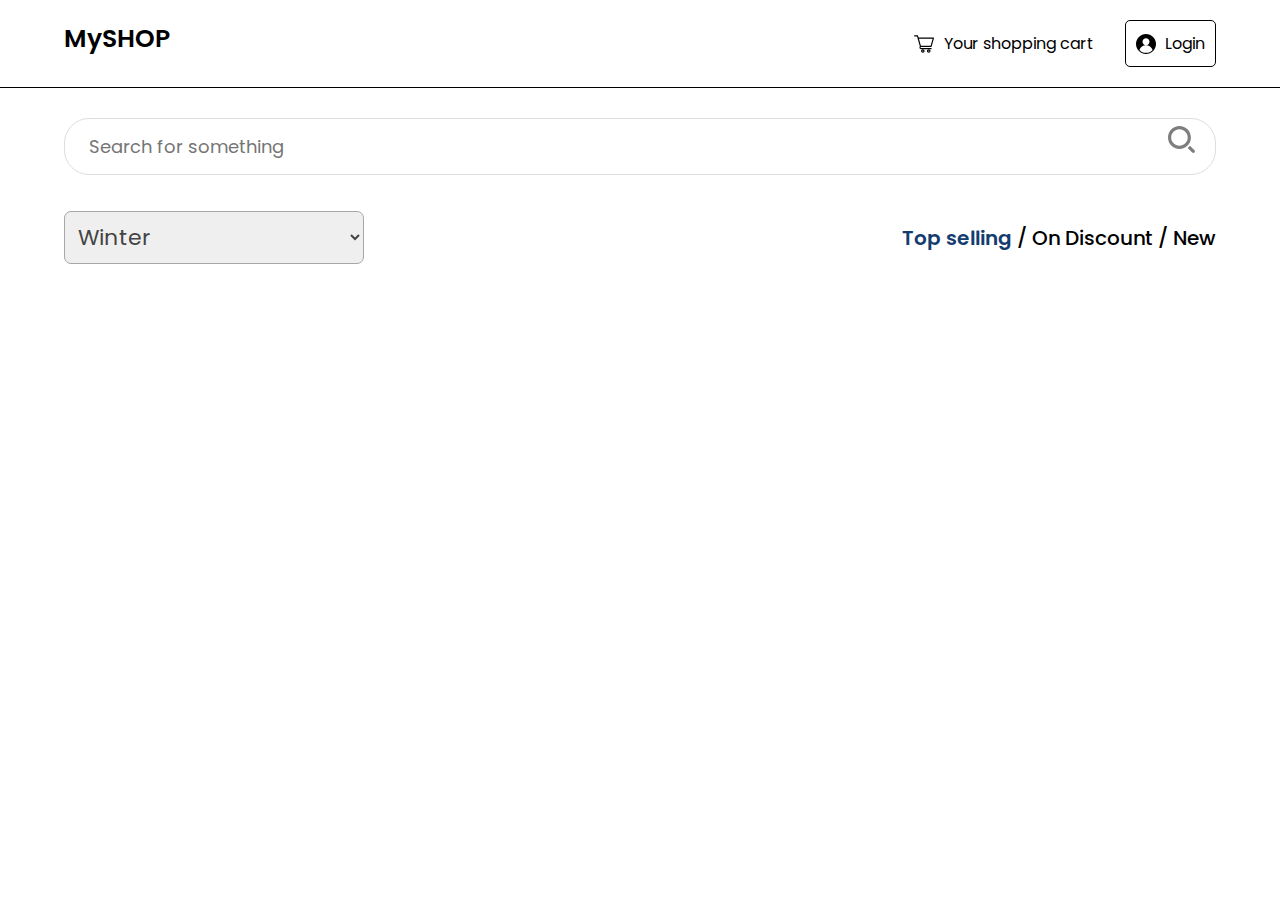
==== index.html @ aa4a6059 "First version" ====
<!DOCTYPE html>
<html lang="en">
<head>
    <meta charset="UTF-8">
    <meta name="viewport" content="width=device-width, initial-scale=1.0">
    <title>Ecommerce</title>
    <link rel="stylesheet" href="css/style.css">
</head>
<body>
<div class="header">

    <div class="size">


        <div class="header_wrapper">


    <div class="logo">MySHOP</div>
    <div class="top_menu">
        <div class="my_cart"><img class="shop_icon" src="icons/shopping-cart.svg" alt=""> Your shopping cart</div>
        <div class="login_btn"><img src="icons/user.svg" alt=""> Login</div>
    </div>


</div>

    </div>

    </div>
</div>




<div class="search_section">
    <div class="size">

                <div class="search_box">
                    <input class="search_input" type="text" placeholder="Search for something">
                    <div class="search_icon"><img src="icons/search.svg" alt=""></div>
                </div>
    </div>
</div>





<div class="filter_section">
    <div class="size">
            <div class="f_s_wrapper">

            <div class="cat_options">
                <select class="options">
                    <option value="volvo">Winter</option>
                    <option value="saab">Autumn</option>
                    <option value="vw">Summer</option>
                </select>
            </div>
            <div class="filters"><span class="clicked">Top selling</span> / On Discount / New</div>

            </div>

    </div>
</div>











</body>
</html>
---- css/style.css ----
@import url('https://fonts.googleapis.com/css2?family=Poppins:ital,wght@0,100;0,200;0,300;0,400;0,500;0,600;0,700;0,800;1,100;1,200;1,300;1,400;1,500;1,600&family=Roboto&display=swap');

* {

font-family: 'Poppins', sans-serif;

}


body {
    font-family: 'Poppins', sans-serif;
    margin:0;
    padding: 0;
}

.header {display: flex;justify-content: space-between;padding-top: 20px;padding-bottom: 20px;border-bottom: 1px solid #000;background: #fff;}
.header_wrapper {
    display: flex;
    justify-content: space-between;
}
.logo {font-weight: 600;font-size: 25px;}


.top_menu {width: 302px;display: flex;justify-content: space-between;}

.my_cart {display: flex;align-items: center;}

.login_btn {display: flex;align-items: center;padding: 10px;border: 1px solid #000;border-radius: 5px;}

.my_cart img {height: 20px;margin-right: 10px;}

.login_btn img {height: 20px;margin-right: 9px;}


.search_box {display: flex;margin-top: 30px;}

.search_icon {


}

.search_icon img {height: 27px;position: absolute;margin-left: -48px;margin-top: 8px;opacity: 0.5;}

.search_input {width: -webkit-fill-available;padding: 14px 14px 14px 24px;font-size: 18px;border-radius: 25px;border: 1px solid #dedede;}

.filter_section {

}
.filters {font-weight: 500;font-size: 20px;}
.cat_options {

}

.f_s_wrapper {display: flex;justify-content: space-between;margin-top: 36px;align-items: center;}

.size {width: 90%;margin:0 auto;}

.clicked {
    font-weight: 600;
    color: #143c71;
}

.options {padding: 9px;width: 300px;font-size: 22px;color: #444;border-radius: 7px;border: 1px solid #a7a7a7;}
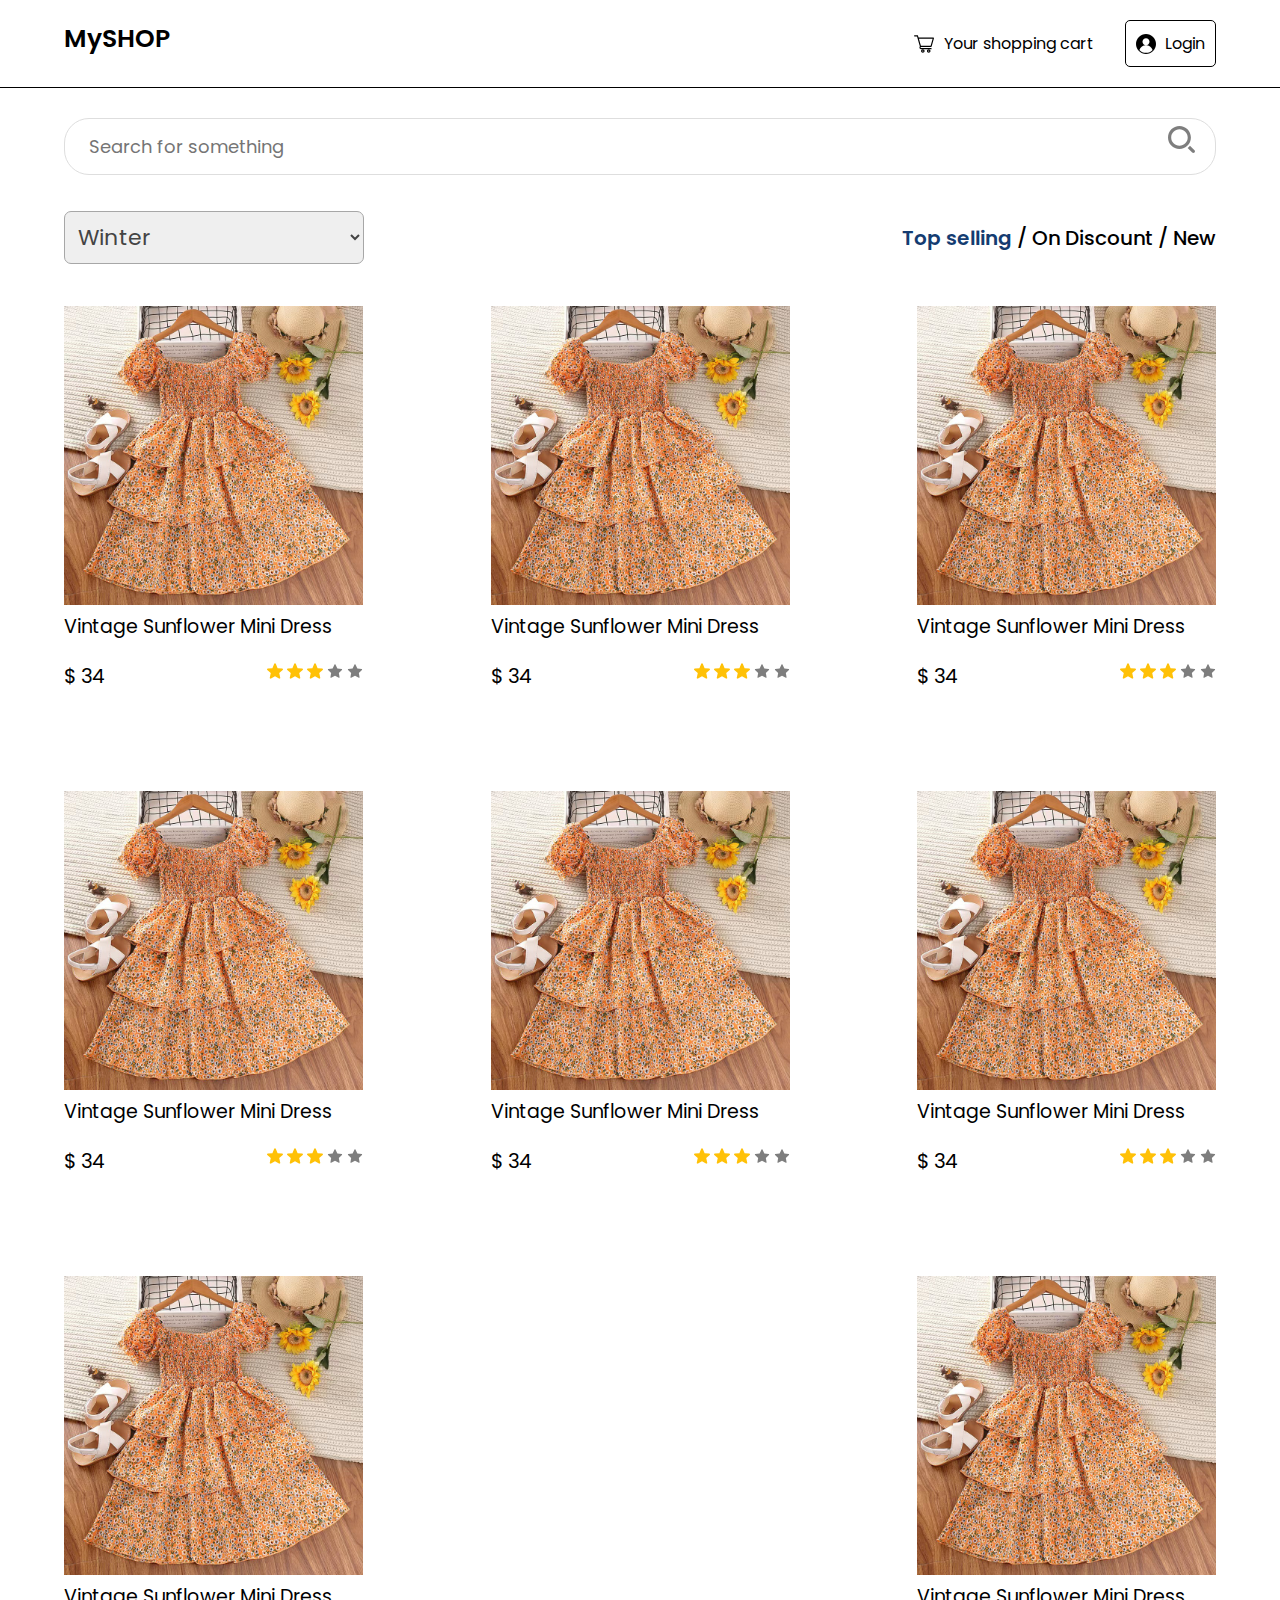
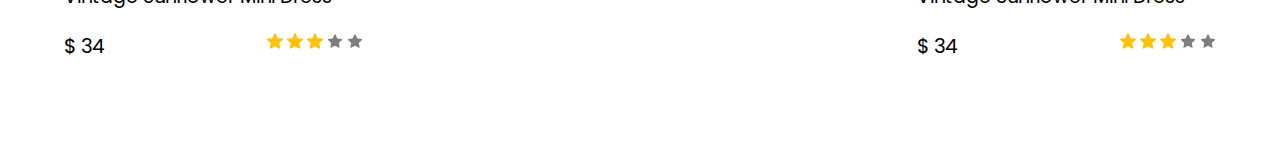
==== commit db94cf05: "Products added" ====
--- a/index.html
+++ b/index.html
@@ -68,6 +68,156 @@
 
 
 
+<div class="listing_section">
+<div class="size">
+
+
+    <div class="products_wrapper">
+
+            <div class="product_listing">
+                <div class="product_img"><img src="images/dress.jpeg" alt=""></div>
+                <div class="product_title">Vintage Sunflower Mini Dress</div>
+                <div class="under_title">
+                    <div class="price">$ 34</div>
+                    <div class="rating">
+                        <img class="yellow_star" src="icons/star-yellow.svg" alt="">
+                        <img class="yellow_star" src="icons/star-yellow.svg" alt="">
+                        <img class="yellow_star" src="icons/star-yellow.svg" alt="">
+                        <img class="grey_star" src="icons/star.svg" alt="">
+                        <img class="grey_star" src="icons/star.svg" alt="">
+                    </div>
+                </div>
+            </div>
+  
+
+            <div class="product_listing">
+                <div class="product_img"><img src="images/dress.jpeg" alt=""></div>
+                <div class="product_title">Vintage Sunflower Mini Dress</div>
+                <div class="under_title">
+                    <div class="price">$ 34</div>
+                    <div class="rating">
+                        <img class="yellow_star" src="icons/star-yellow.svg" alt="">
+                        <img class="yellow_star" src="icons/star-yellow.svg" alt="">
+                        <img class="yellow_star" src="icons/star-yellow.svg" alt="">
+                        <img class="grey_star" src="icons/star.svg" alt="">
+                        <img class="grey_star" src="icons/star.svg" alt="">
+                    </div>
+                </div>
+            </div>
+
+
+            <div class="product_listing">
+                <div class="product_img"><img src="images/dress.jpeg" alt=""></div>
+                <div class="product_title">Vintage Sunflower Mini Dress</div>
+                <div class="under_title">
+                    <div class="price">$ 34</div>
+                    <div class="rating">
+                        <img class="yellow_star" src="icons/star-yellow.svg" alt="">
+                        <img class="yellow_star" src="icons/star-yellow.svg" alt="">
+                        <img class="yellow_star" src="icons/star-yellow.svg" alt="">
+                        <img class="grey_star" src="icons/star.svg" alt="">
+                        <img class="grey_star" src="icons/star.svg" alt="">
+                    </div>
+                </div>
+            </div>
+
+
+            <div class="product_listing">
+                <div class="product_img"><img src="images/dress.jpeg" alt=""></div>
+                <div class="product_title">Vintage Sunflower Mini Dress</div>
+                <div class="under_title">
+                    <div class="price">$ 34</div>
+                    <div class="rating">
+                        <img class="yellow_star" src="icons/star-yellow.svg" alt="">
+                        <img class="yellow_star" src="icons/star-yellow.svg" alt="">
+                        <img class="yellow_star" src="icons/star-yellow.svg" alt="">
+                        <img class="grey_star" src="icons/star.svg" alt="">
+                        <img class="grey_star" src="icons/star.svg" alt="">
+                    </div>
+                </div>
+            </div>
+
+
+
+            <div class="product_listing">
+                <div class="product_img"><img src="images/dress.jpeg" alt=""></div>
+                <div class="product_title">Vintage Sunflower Mini Dress</div>
+                <div class="under_title">
+                    <div class="price">$ 34</div>
+                    <div class="rating">
+                        <img class="yellow_star" src="icons/star-yellow.svg" alt="">
+                        <img class="yellow_star" src="icons/star-yellow.svg" alt="">
+                        <img class="yellow_star" src="icons/star-yellow.svg" alt="">
+                        <img class="grey_star" src="icons/star.svg" alt="">
+                        <img class="grey_star" src="icons/star.svg" alt="">
+                    </div>
+                </div>
+            </div>
+  
+
+            <div class="product_listing">
+                <div class="product_img"><img src="images/dress.jpeg" alt=""></div>
+                <div class="product_title">Vintage Sunflower Mini Dress</div>
+                <div class="under_title">
+                    <div class="price">$ 34</div>
+                    <div class="rating">
+                        <img class="yellow_star" src="icons/star-yellow.svg" alt="">
+                        <img class="yellow_star" src="icons/star-yellow.svg" alt="">
+                        <img class="yellow_star" src="icons/star-yellow.svg" alt="">
+                        <img class="grey_star" src="icons/star.svg" alt="">
+                        <img class="grey_star" src="icons/star.svg" alt="">
+                    </div>
+                </div>
+            </div>
+
+
+            <div class="product_listing">
+                <div class="product_img"><img src="images/dress.jpeg" alt=""></div>
+                <div class="product_title">Vintage Sunflower Mini Dress</div>
+                <div class="under_title">
+                    <div class="price">$ 34</div>
+                    <div class="rating">
+                        <img class="yellow_star" src="icons/star-yellow.svg" alt="">
+                        <img class="yellow_star" src="icons/star-yellow.svg" alt="">
+                        <img class="yellow_star" src="icons/star-yellow.svg" alt="">
+                        <img class="grey_star" src="icons/star.svg" alt="">
+                        <img class="grey_star" src="icons/star.svg" alt="">
+                    </div>
+                </div>
+            </div>
+
+
+            <div class="product_listing">
+                <div class="product_img"><img src="images/dress.jpeg" alt=""></div>
+                <div class="product_title">Vintage Sunflower Mini Dress</div>
+                <div class="under_title">
+                    <div class="price">$ 34</div>
+                    <div class="rating">
+                        <img class="yellow_star" src="icons/star-yellow.svg" alt="">
+                        <img class="yellow_star" src="icons/star-yellow.svg" alt="">
+                        <img class="yellow_star" src="icons/star-yellow.svg" alt="">
+                        <img class="grey_star" src="icons/star.svg" alt="">
+                        <img class="grey_star" src="icons/star.svg" alt="">
+                    </div>
+                </div>
+            </div>
+
+
+
+
+
+
+
+    </div>
+
+
+
+</div>
+
+
+</div>
+
+
 
 
 
--- a/css/style.css
+++ b/css/style.css
@@ -60,4 +60,37 @@
     color: #143c71;
 }
 
-.options {padding: 9px;width: 300px;font-size: 22px;color: #444;border-radius: 7px;border: 1px solid #a7a7a7;}+.options {padding: 9px;width: 300px;font-size: 22px;color: #444;border-radius: 7px;border: 1px solid #a7a7a7;}
+
+.listing_section {
+
+}
+
+.products_wrapper {display: flex;justify-content: space-between;flex-flow: wrap;margin-top: 42px;}
+
+
+.product_listing {width: 299px;margin-bottom: 100px;}
+
+
+.product_img {width: 100%;}
+
+.product_img img {width: 100%;}
+.product_title {font-size: 19px;margin-bottom: 20px;}
+.under_title {display: flex;justify-content: space-between;}
+.price {font-size: 20px;}
+.rating {
+
+}
+
+.rating img {
+    height: 16px;
+}
+
+
+.yellow_star {
+
+}
+
+.grey_star {
+    opacity: 0.5;
+}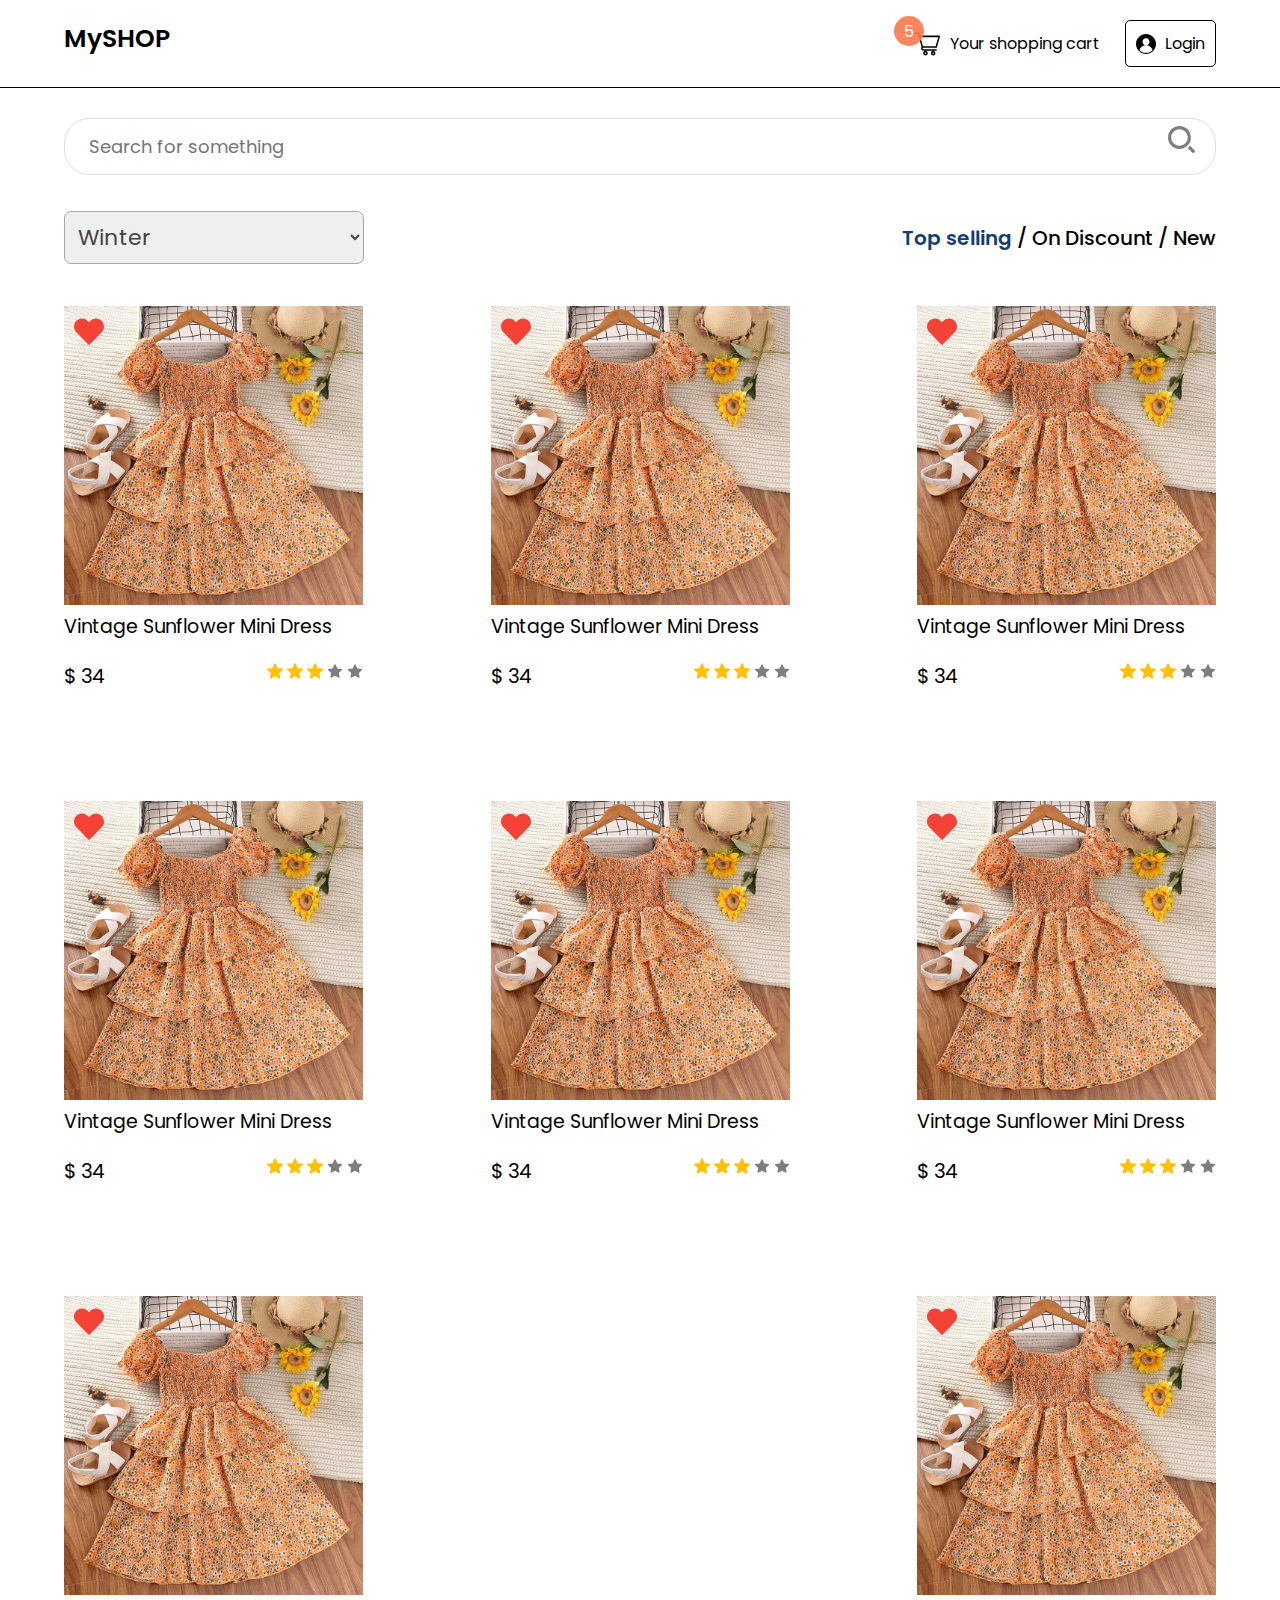
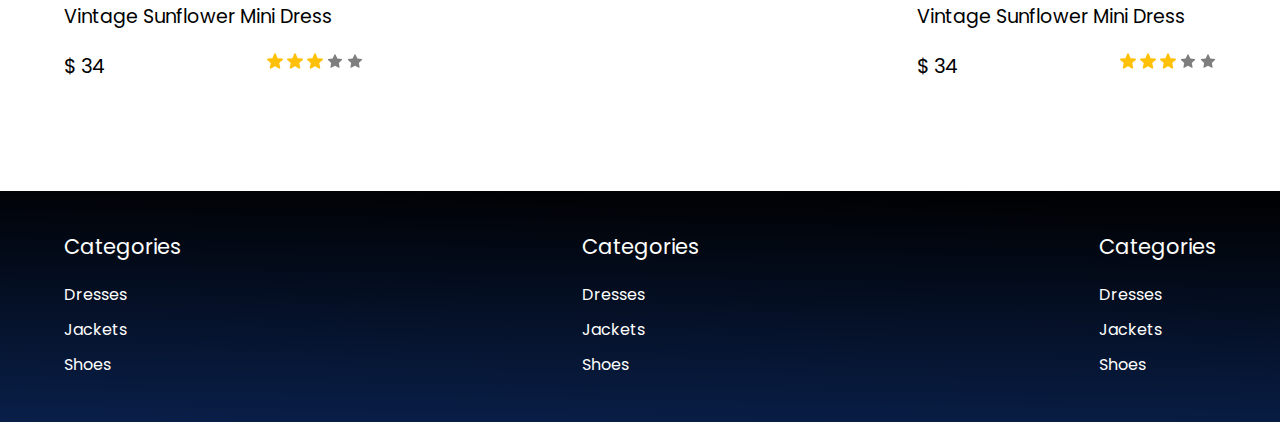
==== commit 33304ed6: "added slider" ====
--- a/index.html
+++ b/index.html
@@ -5,8 +5,48 @@
     <meta name="viewport" content="width=device-width, initial-scale=1.0">
     <title>Ecommerce</title>
     <link rel="stylesheet" href="css/style.css">
+    <script src="https://ajax.googleapis.com/ajax/libs/jquery/3.7.1/jquery.min.js"></script>
 </head>
 <body>
+<div class="mask"></div>
+
+<div class="slide_cart" id="side_slider">
+
+    <div class="cart_header">Your shopping cart</div>
+
+<div class="cart_items_wrapper">
+    <div class="listed_item">
+    <div class="item_title">Vintage Sunflower Mini Dress</div>
+    <div class="item_price">$32</div>
+</div>
+
+<div class="listed_item">
+    <div class="item_title"> Sunflower Mini Dress</div>
+    <div class="item_price">$32</div>
+</div>
+
+<div class="listed_item">
+    <div class="item_title">Mini Dress</div>
+    <div class="item_price">$32</div>
+</div>
+
+
+<div class="listed_item">
+    <div class="item_title">Sunflower Mini Dress</div>
+    <div class="item_price">$32</div>
+</div>
+
+</div>
+
+
+
+
+<div class="checkout_button">Proceed to checkout</div>
+
+
+</div>
+
+
 <div class="header">
 
     <div class="size">
@@ -17,6 +57,7 @@
 
     <div class="logo">MySHOP</div>
     <div class="top_menu">
+        <div class="items_number">5</div>
         <div class="my_cart"><img class="shop_icon" src="icons/shopping-cart.svg" alt=""> Your shopping cart</div>
         <div class="login_btn"><img src="icons/user.svg" alt=""> Login</div>
     </div>
@@ -31,18 +72,20 @@
 
 
 
-
+<form method="get" action="search.html">
 <div class="search_section">
     <div class="size">
 
                 <div class="search_box">
-                    <input class="search_input" type="text" placeholder="Search for something">
+                    
+                    <input class="search_input" name="search_keyword" type="text" placeholder="Search for something">
+                
                     <div class="search_icon"><img src="icons/search.svg" alt=""></div>
                 </div>
     </div>
 </div>
 
-
+</form>
 
 
 
@@ -75,153 +118,240 @@
     <div class="products_wrapper">
 
             <div class="product_listing">
-                <div class="product_img"><img src="images/dress.jpeg" alt=""></div>
-                <div class="product_title">Vintage Sunflower Mini Dress</div>
-                <div class="under_title">
-                    <div class="price">$ 34</div>
-                    <div class="rating">
-                        <img class="yellow_star" src="icons/star-yellow.svg" alt="">
-                        <img class="yellow_star" src="icons/star-yellow.svg" alt="">
-                        <img class="yellow_star" src="icons/star-yellow.svg" alt="">
-                        <img class="grey_star" src="icons/star.svg" alt="">
-                        <img class="grey_star" src="icons/star.svg" alt="">
-                    </div>
-                </div>
+
+
+                <div class="like_button"><img src="icons/heart.svg" alt=""></div>
+
+
+                <div class="product_img"><img src="images/dress.jpeg" alt=""></div>
+                <div class="product_title">Vintage Sunflower Mini Dress</div>
+                <div class="under_title">
+                    <div class="price">$ 34</div>
+                    <div class="rating">
+                        <img class="yellow_star" src="icons/star-yellow.svg" alt="">
+                        <img class="yellow_star" src="icons/star-yellow.svg" alt="">
+                        <img class="yellow_star" src="icons/star-yellow.svg" alt="">
+                        <img class="grey_star" src="icons/star.svg" alt="">
+                        <img class="grey_star" src="icons/star.svg" alt="">
+                    </div>
+                </div>
+
+<div class="add_tocart" id="add_product"> <img src="icons/more_icon.svg" alt="">ADD TO CART </div>
+
             </div>
   
 
             <div class="product_listing">
-                <div class="product_img"><img src="images/dress.jpeg" alt=""></div>
-                <div class="product_title">Vintage Sunflower Mini Dress</div>
-                <div class="under_title">
-                    <div class="price">$ 34</div>
-                    <div class="rating">
-                        <img class="yellow_star" src="icons/star-yellow.svg" alt="">
-                        <img class="yellow_star" src="icons/star-yellow.svg" alt="">
-                        <img class="yellow_star" src="icons/star-yellow.svg" alt="">
-                        <img class="grey_star" src="icons/star.svg" alt="">
-                        <img class="grey_star" src="icons/star.svg" alt="">
-                    </div>
-                </div>
-            </div>
-
-
-            <div class="product_listing">
-                <div class="product_img"><img src="images/dress.jpeg" alt=""></div>
-                <div class="product_title">Vintage Sunflower Mini Dress</div>
-                <div class="under_title">
-                    <div class="price">$ 34</div>
-                    <div class="rating">
-                        <img class="yellow_star" src="icons/star-yellow.svg" alt="">
-                        <img class="yellow_star" src="icons/star-yellow.svg" alt="">
-                        <img class="yellow_star" src="icons/star-yellow.svg" alt="">
-                        <img class="grey_star" src="icons/star.svg" alt="">
-                        <img class="grey_star" src="icons/star.svg" alt="">
-                    </div>
-                </div>
-            </div>
-
-
-            <div class="product_listing">
-                <div class="product_img"><img src="images/dress.jpeg" alt=""></div>
-                <div class="product_title">Vintage Sunflower Mini Dress</div>
-                <div class="under_title">
-                    <div class="price">$ 34</div>
-                    <div class="rating">
-                        <img class="yellow_star" src="icons/star-yellow.svg" alt="">
-                        <img class="yellow_star" src="icons/star-yellow.svg" alt="">
-                        <img class="yellow_star" src="icons/star-yellow.svg" alt="">
-                        <img class="grey_star" src="icons/star.svg" alt="">
-                        <img class="grey_star" src="icons/star.svg" alt="">
-                    </div>
-                </div>
-            </div>
-
-
-
-            <div class="product_listing">
-                <div class="product_img"><img src="images/dress.jpeg" alt=""></div>
-                <div class="product_title">Vintage Sunflower Mini Dress</div>
-                <div class="under_title">
-                    <div class="price">$ 34</div>
-                    <div class="rating">
-                        <img class="yellow_star" src="icons/star-yellow.svg" alt="">
-                        <img class="yellow_star" src="icons/star-yellow.svg" alt="">
-                        <img class="yellow_star" src="icons/star-yellow.svg" alt="">
-                        <img class="grey_star" src="icons/star.svg" alt="">
-                        <img class="grey_star" src="icons/star.svg" alt="">
-                    </div>
-                </div>
+                <div class="like_button"><img src="icons/heart.svg" alt=""></div>
+
+                <div class="product_img"><img src="images/dress.jpeg" alt=""></div>
+                <div class="product_title">Vintage Sunflower Mini Dress</div>
+                <div class="under_title">
+                    <div class="price">$ 34</div>
+                    <div class="rating">
+                        <img class="yellow_star" src="icons/star-yellow.svg" alt="">
+                        <img class="yellow_star" src="icons/star-yellow.svg" alt="">
+                        <img class="yellow_star" src="icons/star-yellow.svg" alt="">
+                        <img class="grey_star" src="icons/star.svg" alt="">
+                        <img class="grey_star" src="icons/star.svg" alt="">
+                    </div>
+                </div>
+                <div class="add_tocart"> <img src="icons/more_icon.svg" alt="">ADD TO CART </div>
+
+            </div>
+
+
+            <div class="product_listing">
+                <div class="like_button"><img src="icons/heart.svg" alt=""></div>
+
+                <div class="product_img"><img src="images/dress.jpeg" alt=""></div>
+                <div class="product_title">Vintage Sunflower Mini Dress</div>
+                <div class="under_title">
+                    <div class="price">$ 34</div>
+                    <div class="rating">
+                        <img class="yellow_star" src="icons/star-yellow.svg" alt="">
+                        <img class="yellow_star" src="icons/star-yellow.svg" alt="">
+                        <img class="yellow_star" src="icons/star-yellow.svg" alt="">
+                        <img class="grey_star" src="icons/star.svg" alt="">
+                        <img class="grey_star" src="icons/star.svg" alt="">
+                    </div>
+                </div>
+                <div class="add_tocart"> <img src="icons/more_icon.svg" alt="">ADD TO CART </div>
+
+            </div>
+
+
+            <div class="product_listing">
+                <div class="like_button"><img src="icons/heart.svg" alt=""></div>
+
+                <div class="product_img"><img src="images/dress.jpeg" alt=""></div>
+                <div class="product_title">Vintage Sunflower Mini Dress</div>
+                <div class="under_title">
+                    <div class="price">$ 34</div>
+                    <div class="rating">
+                        <img class="yellow_star" src="icons/star-yellow.svg" alt="">
+                        <img class="yellow_star" src="icons/star-yellow.svg" alt="">
+                        <img class="yellow_star" src="icons/star-yellow.svg" alt="">
+                        <img class="grey_star" src="icons/star.svg" alt="">
+                        <img class="grey_star" src="icons/star.svg" alt="">
+                    </div>
+                </div>
+                <div class="add_tocart"> <img src="icons/more_icon.svg" alt="">ADD TO CART </div>
+
+            </div>
+
+
+
+            <div class="product_listing">
+                <div class="like_button"><img src="icons/heart.svg" alt=""></div>
+
+                <div class="product_img"><img src="images/dress.jpeg" alt=""></div>
+                <div class="product_title">Vintage Sunflower Mini Dress</div>
+                <div class="under_title">
+                    <div class="price">$ 34</div>
+                    <div class="rating">
+                        <img class="yellow_star" src="icons/star-yellow.svg" alt="">
+                        <img class="yellow_star" src="icons/star-yellow.svg" alt="">
+                        <img class="yellow_star" src="icons/star-yellow.svg" alt="">
+                        <img class="grey_star" src="icons/star.svg" alt="">
+                        <img class="grey_star" src="icons/star.svg" alt="">
+                    </div>
+                </div>
+                <div class="add_tocart"> <img src="icons/more_icon.svg" alt="">ADD TO CART </div>
+
             </div>
   
 
             <div class="product_listing">
-                <div class="product_img"><img src="images/dress.jpeg" alt=""></div>
-                <div class="product_title">Vintage Sunflower Mini Dress</div>
-                <div class="under_title">
-                    <div class="price">$ 34</div>
-                    <div class="rating">
-                        <img class="yellow_star" src="icons/star-yellow.svg" alt="">
-                        <img class="yellow_star" src="icons/star-yellow.svg" alt="">
-                        <img class="yellow_star" src="icons/star-yellow.svg" alt="">
-                        <img class="grey_star" src="icons/star.svg" alt="">
-                        <img class="grey_star" src="icons/star.svg" alt="">
-                    </div>
-                </div>
-            </div>
-
-
-            <div class="product_listing">
-                <div class="product_img"><img src="images/dress.jpeg" alt=""></div>
-                <div class="product_title">Vintage Sunflower Mini Dress</div>
-                <div class="under_title">
-                    <div class="price">$ 34</div>
-                    <div class="rating">
-                        <img class="yellow_star" src="icons/star-yellow.svg" alt="">
-                        <img class="yellow_star" src="icons/star-yellow.svg" alt="">
-                        <img class="yellow_star" src="icons/star-yellow.svg" alt="">
-                        <img class="grey_star" src="icons/star.svg" alt="">
-                        <img class="grey_star" src="icons/star.svg" alt="">
-                    </div>
-                </div>
-            </div>
-
-
-            <div class="product_listing">
-                <div class="product_img"><img src="images/dress.jpeg" alt=""></div>
-                <div class="product_title">Vintage Sunflower Mini Dress</div>
-                <div class="under_title">
-                    <div class="price">$ 34</div>
-                    <div class="rating">
-                        <img class="yellow_star" src="icons/star-yellow.svg" alt="">
-                        <img class="yellow_star" src="icons/star-yellow.svg" alt="">
-                        <img class="yellow_star" src="icons/star-yellow.svg" alt="">
-                        <img class="grey_star" src="icons/star.svg" alt="">
-                        <img class="grey_star" src="icons/star.svg" alt="">
-                    </div>
-                </div>
-            </div>
-
-
-
-
-
-
-
-    </div>
-
-
-
-</div>
-
-
-</div>
-
-
-
-
-
-
+                <div class="like_button"><img src="icons/heart.svg" alt=""></div>
+
+                <div class="product_img"><img src="images/dress.jpeg" alt=""></div>
+                <div class="product_title">Vintage Sunflower Mini Dress</div>
+                <div class="under_title">
+                    <div class="price">$ 34</div>
+                    <div class="rating">
+                        <img class="yellow_star" src="icons/star-yellow.svg" alt="">
+                        <img class="yellow_star" src="icons/star-yellow.svg" alt="">
+                        <img class="yellow_star" src="icons/star-yellow.svg" alt="">
+                        <img class="grey_star" src="icons/star.svg" alt="">
+                        <img class="grey_star" src="icons/star.svg" alt="">
+                    </div>
+                </div>
+                <div class="add_tocart"> <img src="icons/more_icon.svg" alt="">ADD TO CART </div>
+
+            </div>
+
+
+            <div class="product_listing">
+                <div class="like_button"><img src="icons/heart.svg" alt=""></div>
+
+                <div class="product_img"><img src="images/dress.jpeg" alt=""></div>
+                <div class="product_title">Vintage Sunflower Mini Dress</div>
+                <div class="under_title">
+                    <div class="price">$ 34</div>
+                    <div class="rating">
+                        <img class="yellow_star" src="icons/star-yellow.svg" alt="">
+                        <img class="yellow_star" src="icons/star-yellow.svg" alt="">
+                        <img class="yellow_star" src="icons/star-yellow.svg" alt="">
+                        <img class="grey_star" src="icons/star.svg" alt="">
+                        <img class="grey_star" src="icons/star.svg" alt="">
+                    </div>
+                </div>
+                <div class="add_tocart"> <img src="icons/more_icon.svg" alt="">ADD TO CART </div>
+
+            </div>
+
+
+            <div class="product_listing">
+                <div class="like_button"><img src="icons/heart.svg" alt=""></div>
+
+                <div class="product_img"><img src="images/dress.jpeg" alt=""></div>
+                <div class="product_title">Vintage Sunflower Mini Dress</div>
+                <div class="under_title">
+                    <div class="price">$ 34</div>
+                    <div class="rating">
+                        <img class="yellow_star" src="icons/star-yellow.svg" alt="">
+                        <img class="yellow_star" src="icons/star-yellow.svg" alt="">
+                        <img class="yellow_star" src="icons/star-yellow.svg" alt="">
+                        <img class="grey_star" src="icons/star.svg" alt="">
+                        <img class="grey_star" src="icons/star.svg" alt="">
+                    </div>
+                </div>
+                <div class="add_tocart"> <img src="icons/more_icon.svg" alt="">ADD TO CART </div>
+
+            </div>
+
+
+
+
+
+
+
+    </div>
+
+
+
+</div>
+
+
+</div>
+
+
+
+
+<div class="footer_section">
+
+<div class="size">
+
+    <div class="footer_wrapper">
+
+
+<div class="branding"></div>
+<div class="footer_menu">
+    <div class="menu_box">
+        <div class="menu_header">Categories</div>
+        <div class="menu_links">
+            <div class="f_m_link">Dresses</div>
+            <div class="f_m_link">Jackets</div>
+            <div class="f_m_link">Shoes</div>
+        </div>
+    </div>
+
+    <div class="menu_box">
+        <div class="menu_header">Categories</div>
+        <div class="menu_links">
+            <div class="f_m_link">Dresses</div>
+            <div class="f_m_link">Jackets</div>
+            <div class="f_m_link">Shoes</div>
+        </div>
+    </div>
+
+    <div class="menu_box">
+        <div class="menu_header">Categories</div>
+        <div class="menu_links">
+            <div class="f_m_link">Dresses</div>
+            <div class="f_m_link">Jackets</div>
+            <div class="f_m_link">Shoes</div>
+        </div>
+    </div>
+</div>
+
+    </div>
+</div>
+
+
+</div>
+
+
+<script>
+
+$(function () {
+  $("#add_product").on("click", function () {
+    $("#side_slider").toggle("slow", function () {});
+  });
+});
+
+</script>
 
 
 </body>
--- a/css/style.css
+++ b/css/style.css
@@ -27,7 +27,7 @@
 
 .login_btn {display: flex;align-items: center;padding: 10px;border: 1px solid #000;border-radius: 5px;}
 
-.my_cart img {height: 20px;margin-right: 10px;}
+.my_cart img {height: 26px;margin-right: 10px;}
 
 .login_btn img {height: 20px;margin-right: 9px;}
 
@@ -69,10 +69,30 @@
 .products_wrapper {display: flex;justify-content: space-between;flex-flow: wrap;margin-top: 42px;}
 
 
-.product_listing {width: 299px;margin-bottom: 100px;}
+.product_listing {
+    width: 299px;
+    margin-bottom: 38px;
+    transition: ease-in 1s;
+}
 
 
-.product_img {width: 100%;}
+.product_listing:hover {
+    filter: brightness(0.5);
+    cursor: pointer;
+}
+
+.product_listing:hover .add_tocart {
+    opacity: 1;
+}
+
+.product_listing:hover .like_button img {
+    filter: invert(1) !important;
+    
+}
+
+
+.product_img {width: 100%;z-index: 1;}
+
 
 .product_img img {width: 100%;}
 .product_title {font-size: 19px;margin-bottom: 20px;}
@@ -93,4 +113,86 @@
 
 .grey_star {
     opacity: 0.5;
-}+}
+
+.add_tocart {
+    opacity: 0;
+    border: 1px solid #000;
+    display: flex;
+    padding: 10px;
+    align-items: center;
+    margin-top: 20px;
+    transition: ease-in 0.5s;
+}
+
+.like_button {position: absolute;}
+
+.add_tocart img {height: 30px;margin-right: 20px;}
+
+.like_button img {
+    height: 30px;
+    margin: 10px;
+    
+}
+
+
+.items_number {width: 20px;height: 30px;background-color: #ff784e;color:#fff;border-radius: 50%;position: absolute;display: flex;align-items: center;padding-left: 10px;margin-left: -20px;margin-top: -4px;opacity: 0.9;}
+
+.footer_section {background: linear-gradient(181deg, black, #091f49);color: #fff;padding-top: 40px;padding-bottom: 35px;}
+
+
+.footer_wrapper {
+
+}
+
+
+.branding {
+
+}
+.footer_menu {display: flex;justify-content: space-between;}
+.menu_box {}
+.menu_header {font-size: 21px;margin-bottom: 20px;}
+.menu_links {
+
+}
+.f_m_link {margin-bottom: 10px;}
+
+.slide_cart {
+    height: 100vh;
+    width: 300px;
+    position: fixed;
+    right: 0;
+    background-color: #000;
+    z-index: 999;
+    color:#fff;
+    opacity: 0.8;
+ 
+
+    
+}
+
+#side_slider {
+    display: none;
+}
+
+
+
+
+.cart_header {font-size: 20px;margin-left: 28px;margin-top: 20px;width: 80%;margin-bottom: 20px;}
+
+.cart_items_wrapper {width: 80%;margin: 0 auto;}
+
+
+.listed_item {
+    display: flex;
+    justify-content: space-between;
+    margin-bottom: 20px;
+    border-bottom: 1px solid #fff;
+}
+
+
+.item_title {
+
+}
+
+.checkout_button {background: #fff;color: #000;width: 226px;text-align: center;border-radius: 10px;padding: 10px;margin-left: 28px;margin-top: 73px;}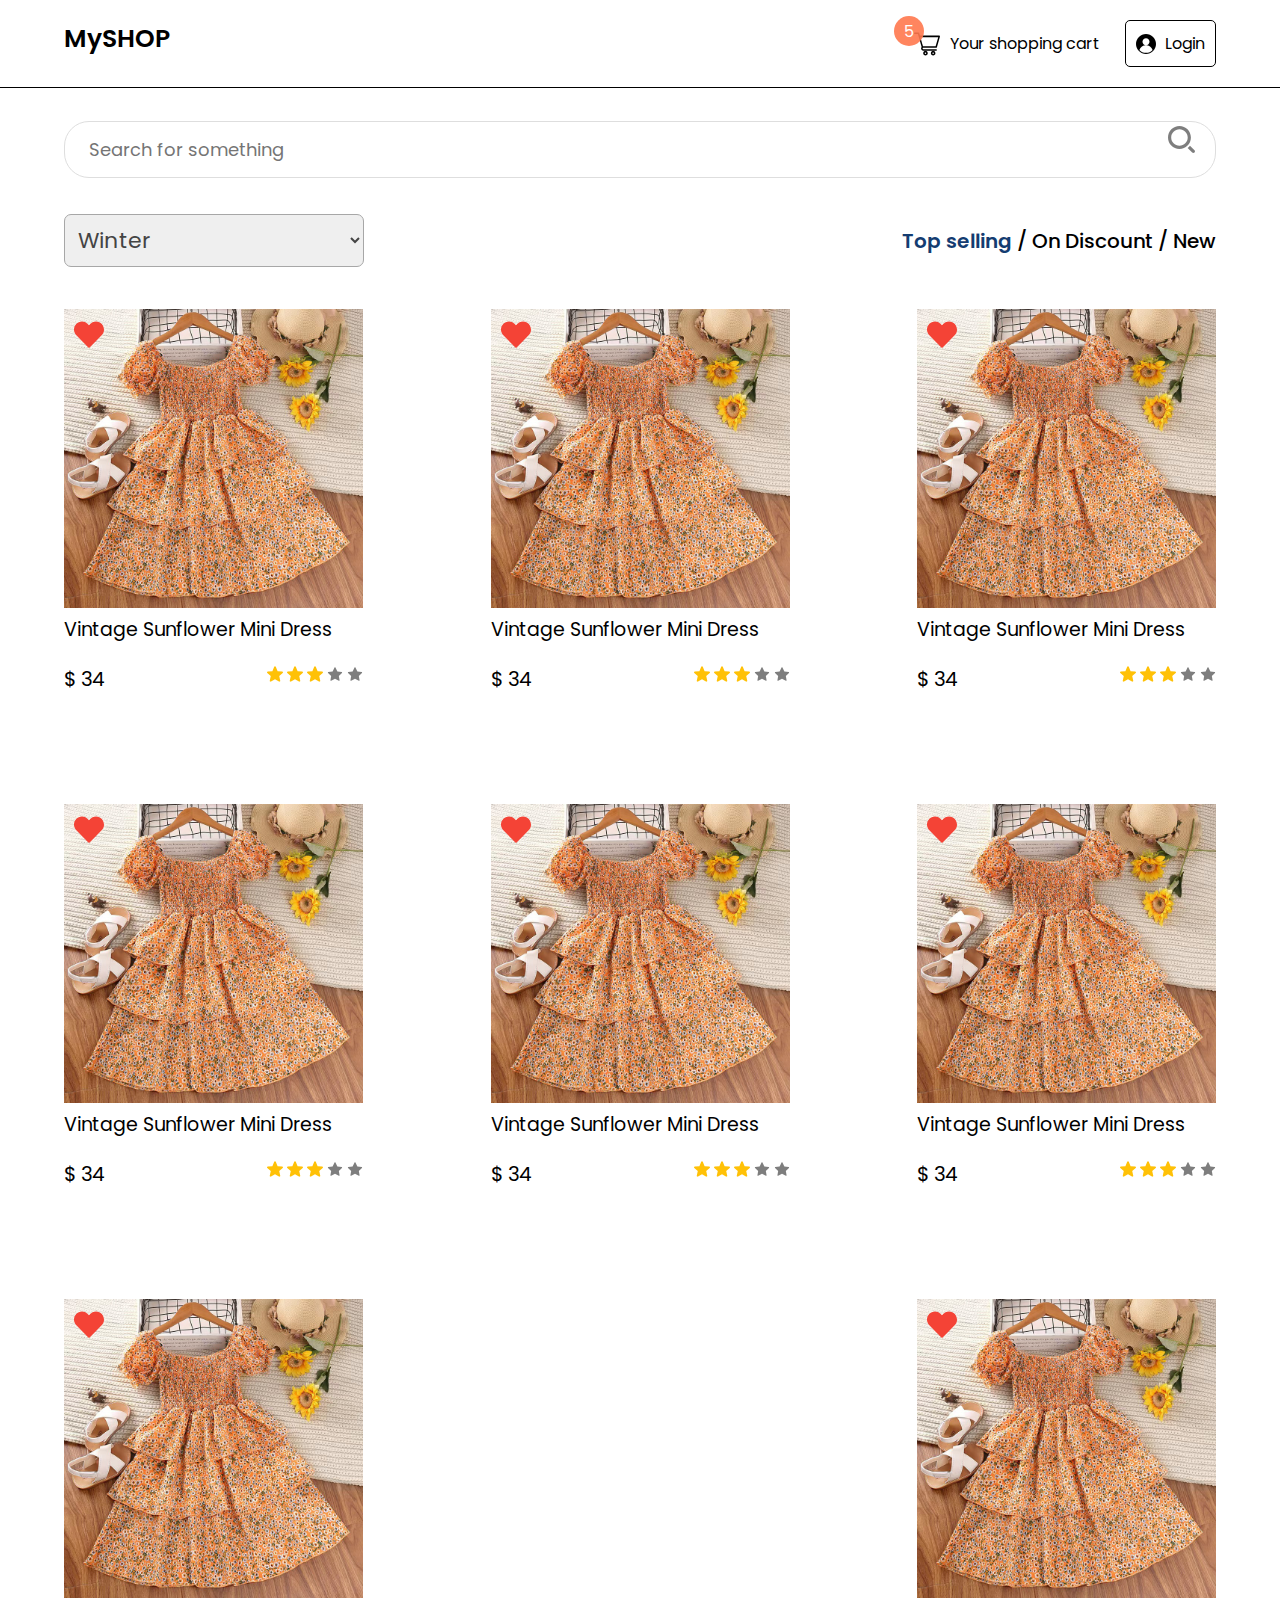
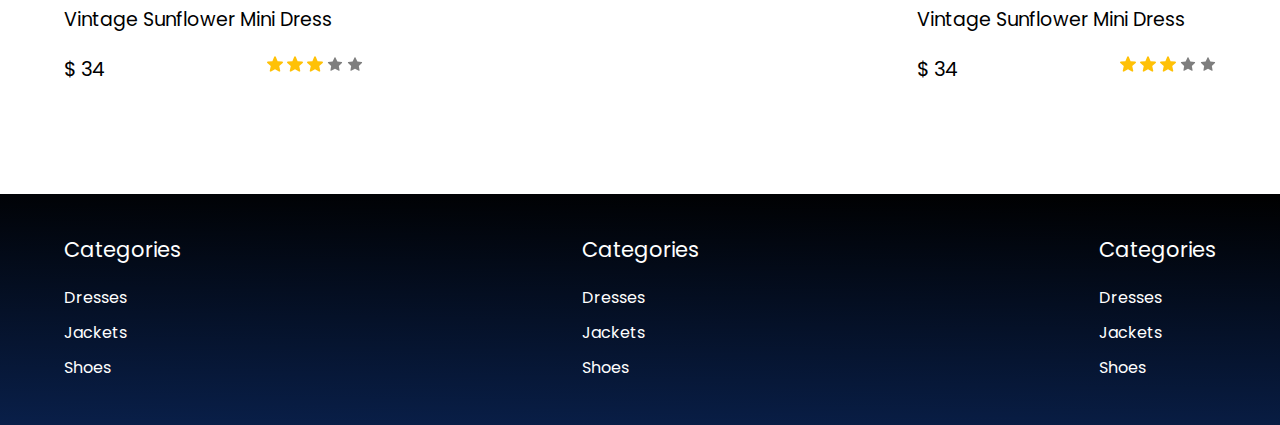
==== commit 697a0374: "added cart summary to checkout page" ====
--- a/index.html
+++ b/index.html
@@ -8,7 +8,21 @@
     <script src="https://ajax.googleapis.com/ajax/libs/jquery/3.7.1/jquery.min.js"></script>
 </head>
 <body>
-<div class="mask"></div>
+<div id="page-mask"></div>
+
+
+<div class="login_form">
+    <form action="login_process.js" method="post">
+
+    <div class="l_header">Login into your account</div>
+
+
+    <input class="l_input" type="email" placeholder="Your email" required>
+    <input class="l_input" type="password" placeholder="Your password" required>
+    <input class="log_btn" type="submit" value="Login">
+
+</form>
+</div>
 
 <div class="slide_cart" id="side_slider">
 
@@ -41,7 +55,7 @@
 
 
 
-<div class="checkout_button">Proceed to checkout</div>
+<a href="checkout.html"><div class="checkout_button">Proceed to checkout</div></a> 
 
 
 </div>
@@ -59,7 +73,7 @@
     <div class="top_menu">
         <div class="items_number">5</div>
         <div class="my_cart"><img class="shop_icon" src="icons/shopping-cart.svg" alt=""> Your shopping cart</div>
-        <div class="login_btn"><img src="icons/user.svg" alt=""> Login</div>
+        <div class="login_btn" id="login"><img src="icons/user.svg" alt=""> Login</div>
     </div>
 
 
@@ -343,15 +357,9 @@
 </div>
 
 
-<script>
-
-$(function () {
-  $("#add_product").on("click", function () {
-    $("#side_slider").toggle("slow", function () {});
-  });
-});
-
-</script>
+<script src="script.js"></script>
+
+
 
 
 </body>
--- a/css/style.css
+++ b/css/style.css
@@ -6,6 +6,48 @@
 
 }
 
+#page-mask {
+    display: none;
+    background: rgba(0, 0, 0, 0.63);
+    position: fixed;
+    inset: 0px;
+    z-index: 998;
+}
+
+.login_form {
+    display: none;
+    height: 381px;
+    width: 360px;
+    position: absolute;
+    left: 50%;
+    margin-left: -230px;
+    top: 20%;
+    z-index: 999;
+    background: rgb(255, 255, 255);
+    box-shadow: rgba(0, 0, 0, 0.2) 0px 1px 2px 3px;
+    border-radius: 5px;
+    padding: 40px;
+    transition: visibility 1s ease 0s, opacity 0.5s ease-out 0s;
+}
+
+.l_header {
+font-size: 22px;
+text-align: center;
+margin-top: 20px;
+margin-bottom: 20px;
+}
+
+.l_input {width: -webkit-fill-available;padding: 10px;margin-bottom: 10px;border-radius: 5px;border: 1px solid #dedede;}
+
+.log_btn {
+    width: -webkit-fill-available;
+    background: orange;
+    border: 1px solid #d68c06;
+    border-radius: 5px;
+    padding: 10px;
+    font-size: 20px;
+    margin-top: 20px;
+}
 
 body {
     font-family: 'Poppins', sans-serif;
@@ -195,4 +237,361 @@
 
 }
 
-.checkout_button {background: #fff;color: #000;width: 226px;text-align: center;border-radius: 10px;padding: 10px;margin-left: 28px;margin-top: 73px;}+.checkout_button {background: #fff;color: #000;width: 226px;text-align: center;border-radius: 10px;padding: 10px;margin-left: 28px;margin-top: 73px;}
+
+
+.payment-title {
+    width: 100%;
+    text-align: center;
+}
+
+.form-container .field-container:first-of-type {
+    grid-area: name;
+}
+
+.form-container .field-container:nth-of-type(2) {
+    grid-area: number;
+}
+
+.form-container .field-container:nth-of-type(3) {
+    grid-area: expiration;
+}
+
+.form-container .field-container:nth-of-type(4) {
+    grid-area: security;
+}
+
+.field-container input {
+    -webkit-box-sizing: border-box;
+    box-sizing: border-box;
+}
+
+.field-container {
+    position: relative;
+}
+
+.form-container {
+    display: grid;
+    grid-column-gap: 10px;
+    grid-template-columns: auto auto;
+    grid-template-rows: 90px 90px 90px;
+    grid-template-areas: "name name""number number""expiration security";
+    max-width: 400px;
+    padding: 20px;
+    color: #707070;
+}
+
+label {
+    padding-bottom: 5px;
+    font-size: 13px;
+}
+
+input {
+    margin-top: 3px;
+    padding: 15px;
+    font-size: 16px;
+    width: 100%;
+    border-radius: 3px;
+    border: 1px solid #dcdcdc;
+}
+
+.ccicon {
+    height: 38px;
+    position: absolute;
+    right: 6px;
+    top: calc(50% - 17px);
+    width: 60px;
+}
+
+/* CREDIT CARD IMAGE STYLING */
+.preload * {
+    -webkit-transition: none !important;
+    -moz-transition: none !important;
+    -ms-transition: none !important;
+    -o-transition: none !important;
+}
+
+.container {
+    width: 100%;
+    max-width: 400px;
+    max-height: 251px;
+    height: 54vw;
+    padding: 20px;
+}
+
+#ccsingle {
+    position: absolute;
+    right: 15px;
+    top: 20px;
+}
+
+#ccsingle svg {
+    width: 100px;
+    max-height: 60px;
+}
+
+.creditcard svg#cardfront,
+.creditcard svg#cardback {
+    width: 100%;
+    -webkit-box-shadow: 1px 5px 6px 0px black;
+    box-shadow: 1px 5px 6px 0px black;
+    border-radius: 22px;
+}
+
+#generatecard{
+    cursor: pointer;
+    float: right;
+    font-size: 12px;
+    color: #fff;
+    padding: 2px 4px;
+    background-color: #909090;
+    border-radius: 4px;
+    cursor: pointer;
+    float:right;
+}
+
+/* CHANGEABLE CARD ELEMENTS */
+.creditcard .lightcolor,
+.creditcard .darkcolor {
+    -webkit-transition: fill .5s;
+    transition: fill .5s;
+}
+
+.creditcard .lightblue {
+    fill: #03A9F4;
+}
+
+.creditcard .lightbluedark {
+    fill: #0288D1;
+}
+
+.creditcard .red {
+    fill: #ef5350;
+}
+
+.creditcard .reddark {
+    fill: #d32f2f;
+}
+
+.creditcard .purple {
+    fill: #ab47bc;
+}
+
+.creditcard .purpledark {
+    fill: #7b1fa2;
+}
+
+.creditcard .cyan {
+    fill: #26c6da;
+}
+
+.creditcard .cyandark {
+    fill: #0097a7;
+}
+
+.creditcard .green {
+    fill: #66bb6a;
+}
+
+.creditcard .greendark {
+    fill: #388e3c;
+}
+
+.creditcard .lime {
+    fill: #d4e157;
+}
+
+.creditcard .limedark {
+    fill: #afb42b;
+}
+
+.creditcard .yellow {
+    fill: #ffeb3b;
+}
+
+.creditcard .yellowdark {
+    fill: #f9a825;
+}
+
+.creditcard .orange {
+    fill: #ff9800;
+}
+
+.creditcard .orangedark {
+    fill: #ef6c00;
+}
+
+.creditcard .grey {
+    fill: #bdbdbd;
+}
+
+.creditcard .greydark {
+    fill: #616161;
+}
+
+/* FRONT OF CARD */
+#svgname {
+    text-transform: uppercase;
+}
+
+#cardfront .st2 {
+    fill: #FFFFFF;
+}
+
+#cardfront .st3 {
+    font-family: 'Source Code Pro', monospace;
+    font-weight: 600;
+}
+
+#cardfront .st4 {
+    font-size: 54.7817px;
+}
+
+#cardfront .st5 {
+    font-family: 'Source Code Pro', monospace;
+    font-weight: 400;
+}
+
+#cardfront .st6 {
+    font-size: 33.1112px;
+}
+
+#cardfront .st7 {
+    opacity: 0.6;
+    fill: #FFFFFF;
+}
+
+#cardfront .st8 {
+    font-size: 24px;
+}
+
+#cardfront .st9 {
+    font-size: 36.5498px;
+}
+
+#cardfront .st10 {
+    font-family: 'Source Code Pro', monospace;
+    font-weight: 300;
+}
+
+#cardfront .st11 {
+    font-size: 16.1716px;
+}
+
+#cardfront .st12 {
+    fill: #4C4C4C;
+}
+
+/* BACK OF CARD */
+#cardback .st0 {
+    fill: none;
+    stroke: #0F0F0F;
+    stroke-miterlimit: 10;
+}
+
+#cardback .st2 {
+    fill: #111111;
+}
+
+#cardback .st3 {
+    fill: #F2F2F2;
+}
+
+#cardback .st4 {
+    fill: #D8D2DB;
+}
+
+#cardback .st5 {
+    fill: #C4C4C4;
+}
+
+#cardback .st6 {
+    font-family: 'Source Code Pro', monospace;
+    font-weight: 400;
+}
+
+#cardback .st7 {
+    font-size: 27px;
+}
+
+#cardback .st8 {
+    opacity: 0.6;
+}
+
+#cardback .st9 {
+    fill: #FFFFFF;
+}
+
+#cardback .st10 {
+    font-size: 24px;
+}
+
+#cardback .st11 {
+    fill: #EAEAEA;
+}
+
+#cardback .st12 {
+    font-family: 'Rock Salt', cursive;
+}
+
+#cardback .st13 {
+    font-size: 37.769px;
+}
+
+/* FLIP ANIMATION */
+.container {
+    perspective: 1000px;
+}
+
+.creditcard {
+    width: 100%;
+    max-width: 400px;
+    -webkit-transform-style: preserve-3d;
+    transform-style: preserve-3d;
+    transition: -webkit-transform 0.6s;
+    -webkit-transition: -webkit-transform 0.6s;
+    transition: transform 0.6s;
+    transition: transform 0.6s, -webkit-transform 0.6s;
+    cursor: pointer;
+}
+
+.creditcard .front,
+.creditcard .back {
+    position: absolute;
+    width: 100%;
+    max-width: 400px;
+    -webkit-backface-visibility: hidden;
+    backface-visibility: hidden;
+    -webkit-font-smoothing: antialiased;
+    color: #47525d;
+}
+
+.creditcard .back {
+    -webkit-transform: rotateY(180deg);
+    transform: rotateY(180deg);
+}
+
+.creditcard.flipped {
+    -webkit-transform: rotateY(180deg);
+    transform: rotateY(180deg);
+}
+
+
+.checkout_box {width: 800px;margin: 0 auto;display: flex;justify-content: space-between;margin-bottom: 71px;}
+
+.checkout_btn {
+    width: webkit-fill-available;
+    padding: 10px;
+    text-align: center;
+    background-color: orange;
+}
+
+.products_summary {
+
+
+}
+
+.payment_form {
+
+    
+}